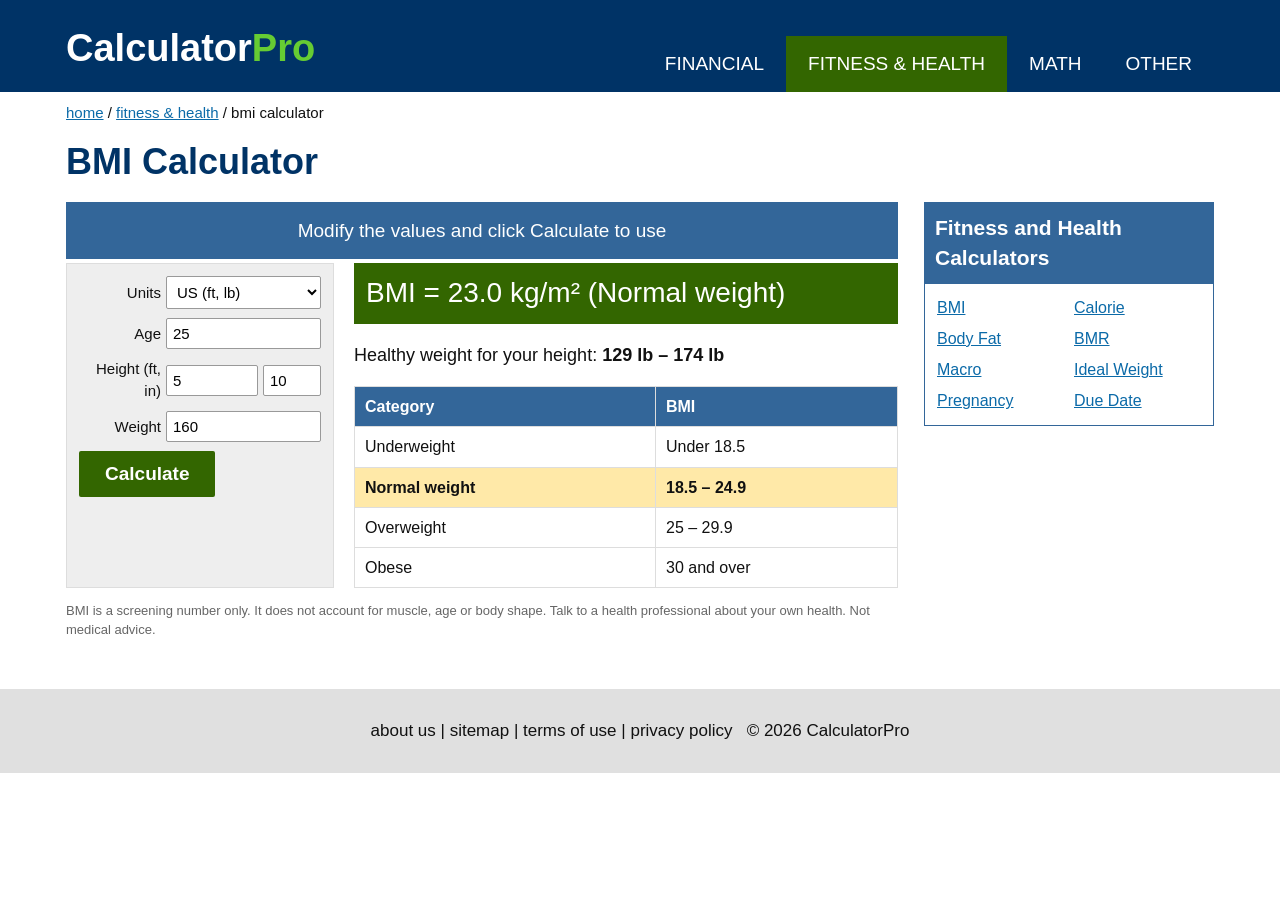
==== bmi.html @ 8b971b20 "Add files via upload" ====
<!DOCTYPE html><html lang="en"><head><meta charset="utf-8"><meta name="viewport" content="width=device-width,initial-scale=1"><link rel="stylesheet" href="style.css"><title>BMI Calculator | CalculatorPro</title></head><body>
<div class="top"><div class="w"><a class="logo" href="index.html">Calculator<span>Pro</span></a><nav><a href="index.html">FINANCIAL</a><a class="on" href="fitness-and-health.html">FITNESS &amp; HEALTH</a><a href="#">MATH</a><a href="#">OTHER</a></nav></div></div><div class="w"><div class="crumb"><a href="index.html">home</a> / <a href="fitness-and-health.html">fitness &amp; health</a> / bmi calculator</div>
<h1>BMI Calculator</h1><div class="cols"><div>
<div class="banner">Modify the values and click Calculate to use</div>
<div class="calc"><div class="panel">
<div class="r"><label for="u">Units</label><select class="s2" id="u"><option value="us">US (ft, lb)</option><option value="m">Metric (cm, kg)</option></select></div>
<div class="r"><label for="age">Age</label><input class="s2" id="age" value="25"></div>
<div class="r"><label for="h1" id="hl">Height</label><input id="h1" value="5"><input id="h2" value="10"></div>
<div class="r"><label for="w">Weight</label><input class="s2" id="w" value="160"></div>
<button class="go" id="go">Calculate</button></div>
<div><div class="pay" id="out"></div><p id="rng" style="font-size:18px"></p>
<table class="cat"><thead><tr><th>Category</th><th>BMI</th></tr></thead><tbody id="cat"></tbody></table></div></div>
<p class="note">BMI is a screening number only. It does not account for muscle, age or body shape. Talk to a health professional about your own health. Not medical advice.</p>
</div><aside class="side"><h3>Fitness and Health Calculators</h3><div><a href="bmi.html">BMI</a><a href="#">Calorie</a><a href="#">Body Fat</a><a href="#">BMR</a><a href="#">Macro</a><a href="#">Ideal Weight</a><a href="#">Pregnancy</a><a href="#">Due Date</a></div></aside></div></div><footer>about us | sitemap | terms of use | privacy policy &nbsp; &copy; 2026 CalculatorPro</footer>
<script>
const $=i=>document.getElementById(i),C=[["Underweight","Under 18.5",0,18.5],["Normal weight","18.5 – 24.9",18.5,25],["Overweight","25 – 29.9",25,30],["Obese","30 and over",30,99]];
const n=i=>parseFloat($(i).value)||0;
function calc(){const us=$("u").value=="us";$("h2").style.display=us?"":"none";$("hl").textContent=us?"Height (ft, in)":"Height (cm)";
const hm=us?(n("h1")*12+n("h2"))*0.0254:n("h1")/100,kg=us?n("w")*0.45359237:n("w");
if(hm<=0||kg<=0){$("out").textContent="Enter height and weight";return}
const b=kg/(hm*hm),cat=C.find(c=>b>=c[2]&&b<c[3]),f=x=>us?Math.round(x/0.45359237)+" lb":x.toFixed(1)+" kg";
$("out").textContent="BMI = "+b.toFixed(1)+" kg/m² ("+cat[0]+")";
$("rng").innerHTML="Healthy weight for your height: <b>"+f(18.5*hm*hm)+" – "+f(24.9*hm*hm)+"</b>";
$("cat").innerHTML=C.map(c=>"<tr"+(c==cat?' class="hi"':"")+"><td>"+c[0]+"</td><td>"+c[1]+"</td></tr>").join("")}
$("go").onclick=calc;document.querySelectorAll("input,select").forEach(e=>e.oninput=calc);calc();
</script></body></html>
---- style.css ----
*{box-sizing:border-box}
body{margin:0;font:16px/1.45 Arial,Helvetica,sans-serif;color:#111;background:#fff}
a{color:#0b6aa8}.w{max-width:1180px;margin:0 auto;padding:0 16px}
.top{background:#003366;height:92px}.top .w{display:flex;justify-content:space-between;align-items:flex-end;height:100%}
.logo{font-size:38px;font-weight:700;color:#fff;padding-bottom:16px;text-decoration:none}.logo span{color:#66cc33}
nav a{display:inline-block;color:#fff;text-decoration:none;font-size:19px;padding:14px 22px}nav a.on{background:#336600}
.crumb{padding:10px 0 0;font-size:15px}
h1{font-size:36px;margin:12px 0 14px;color:#003366}
.cols{display:grid;grid-template-columns:1fr 290px;gap:26px}
.lists{display:grid;grid-template-columns:1fr 1fr;gap:10px 30px;font-size:19px;margin-top:20px}
.lists h2{margin:0 0 4px;font-size:26px;color:#000}.lists ul{list-style:none;margin:0 0 22px;padding:0}.lists li{margin:5px 0}
.soon{color:#777}.soon small{font-size:13px;background:#eee;padding:1px 6px;border-radius:8px;margin-left:6px}
.banner{background:#336699;color:#fff;text-align:center;padding:15px;font-size:19px}
.calc{display:grid;grid-template-columns:268px 1fr;gap:20px;margin-top:4px}
.panel{background:#eee;border:1px solid #ddd;padding:12px}
.r{display:grid;grid-template-columns:1fr 92px 58px;gap:5px;align-items:center;margin-bottom:9px;font-size:15px}.r label{text-align:right}
.r input,.r select{width:100%;padding:6px;border:1px solid #999;border-radius:2px;font-size:15px;background:#fff}.r .s2{grid-column:span 2}
.go{background:#336600;color:#fff;border:0;padding:12px 26px;font-size:19px;font-weight:700;cursor:pointer;border-radius:2px}
.pay{background:#336600;color:#fff;font-size:28px;padding:10px 12px}
table{border-collapse:collapse;width:100%}.cat td,.cat th{padding:8px 10px;border:1px solid #ddd;text-align:left}.cat th{background:#336699;color:#fff}.cat .hi td{background:#ffe9a8;font-weight:700}
.side{border:1px solid #336699;align-self:start}.side h3{margin:0;background:#336699;color:#fff;padding:10px;font-size:21px}
.side div{display:grid;grid-template-columns:1fr 1fr;gap:8px 10px;padding:12px}
.note{font-size:13px;color:#666;margin-top:14px}
footer{background:#e0e0e0;text-align:center;padding:30px 10px;margin-top:36px;font-size:17px}
@media(max-width:900px){.cols,.calc,.lists{grid-template-columns:1fr}.top{height:auto}.top .w{flex-direction:column;align-items:flex-start}nav a{padding:10px 12px;font-size:16px}.logo{padding:12px 0 0}}
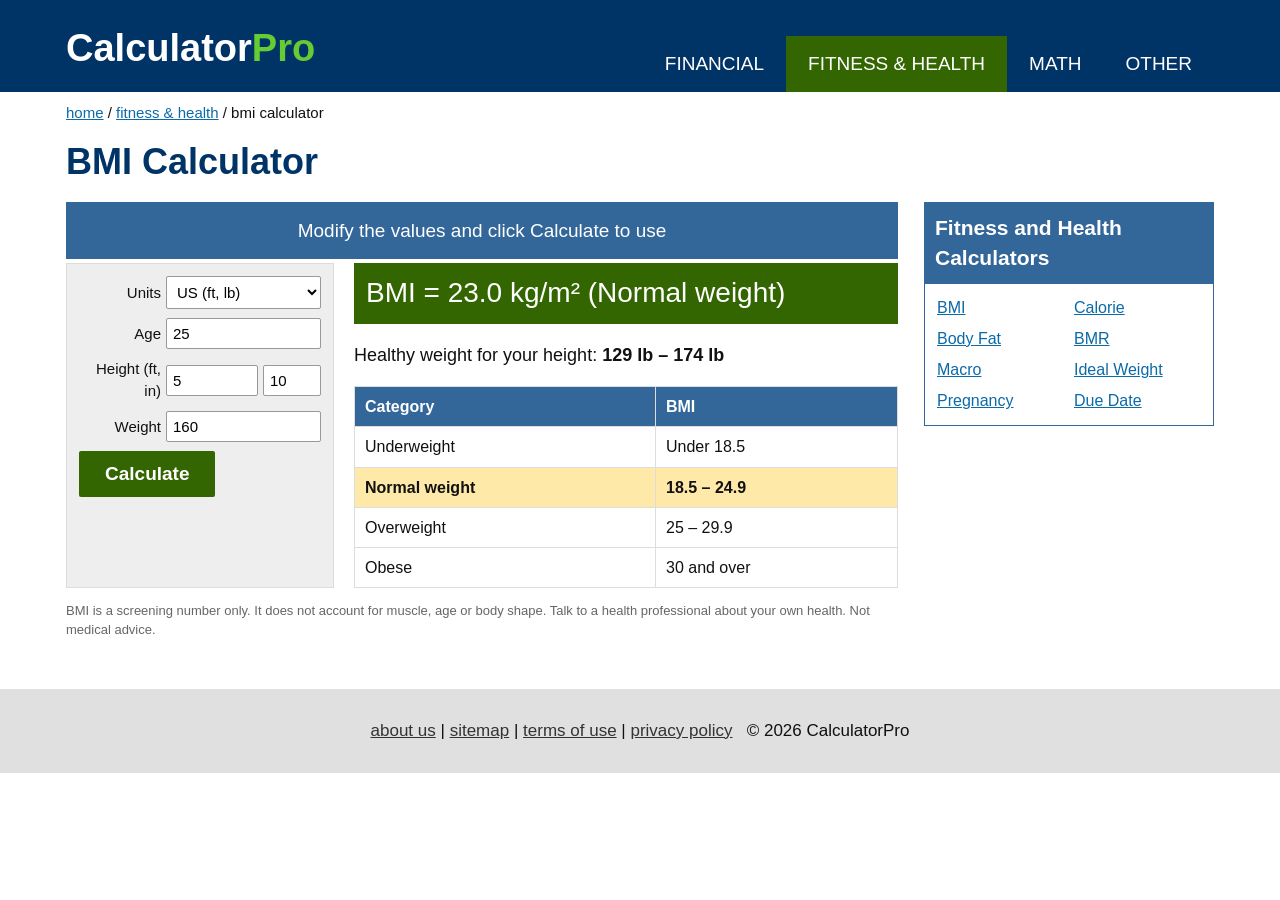
==== commit 156d6a2a: "Add files via upload" ====
--- a/bmi.html
+++ b/bmi.html
@@ -1,5 +1,5 @@
 <!DOCTYPE html><html lang="en"><head><meta charset="utf-8"><meta name="viewport" content="width=device-width,initial-scale=1"><link rel="stylesheet" href="style.css"><title>BMI Calculator | CalculatorPro</title></head><body>
-<div class="top"><div class="w"><a class="logo" href="index.html">Calculator<span>Pro</span></a><nav><a href="index.html">FINANCIAL</a><a class="on" href="fitness-and-health.html">FITNESS &amp; HEALTH</a><a href="#">MATH</a><a href="#">OTHER</a></nav></div></div><div class="w"><div class="crumb"><a href="index.html">home</a> / <a href="fitness-and-health.html">fitness &amp; health</a> / bmi calculator</div>
+<div class="top"><div class="w"><a class="logo" href="index.html">Calculator<span>Pro</span></a><nav><a href="index.html">FINANCIAL</a><a class="on" href="fitness-and-health.html">FITNESS &amp; HEALTH</a><a href="math-calculator.html">MATH</a><a href="other-calculator.html">OTHER</a></nav></div></div><div class="w"><div class="crumb"><a href="index.html">home</a> / <a href="fitness-and-health.html">fitness &amp; health</a> / bmi calculator</div>
 <h1>BMI Calculator</h1><div class="cols"><div>
 <div class="banner">Modify the values and click Calculate to use</div>
 <div class="calc"><div class="panel">
@@ -11,7 +11,7 @@
 <div><div class="pay" id="out"></div><p id="rng" style="font-size:18px"></p>
 <table class="cat"><thead><tr><th>Category</th><th>BMI</th></tr></thead><tbody id="cat"></tbody></table></div></div>
 <p class="note">BMI is a screening number only. It does not account for muscle, age or body shape. Talk to a health professional about your own health. Not medical advice.</p>
-</div><aside class="side"><h3>Fitness and Health Calculators</h3><div><a href="bmi.html">BMI</a><a href="#">Calorie</a><a href="#">Body Fat</a><a href="#">BMR</a><a href="#">Macro</a><a href="#">Ideal Weight</a><a href="#">Pregnancy</a><a href="#">Due Date</a></div></aside></div></div><footer>about us | sitemap | terms of use | privacy policy &nbsp; &copy; 2026 CalculatorPro</footer>
+</div><aside class="side"><h3>Fitness and Health Calculators</h3><div><a href="bmi.html">BMI</a><a href="#">Calorie</a><a href="#">Body Fat</a><a href="#">BMR</a><a href="#">Macro</a><a href="#">Ideal Weight</a><a href="#">Pregnancy</a><a href="#">Due Date</a></div></aside></div></div><footer><a href="about.html">about us</a> | <a href="sitemap.html">sitemap</a> | <a href="terms.html">terms of use</a> | <a href="privacy.html">privacy policy</a> &nbsp; &copy; 2026 CalculatorPro</footer>
 <script>
 const $=i=>document.getElementById(i),C=[["Underweight","Under 18.5",0,18.5],["Normal weight","18.5 – 24.9",18.5,25],["Overweight","25 – 29.9",25,30],["Obese","30 and over",30,99]];
 const n=i=>parseFloat($(i).value)||0;
--- a/style.css
+++ b/style.css
@@ -23,3 +23,5 @@
 .note{font-size:13px;color:#666;margin-top:14px}
 footer{background:#e0e0e0;text-align:center;padding:30px 10px;margin-top:36px;font-size:17px}
 @media(max-width:900px){.cols,.calc,.lists{grid-template-columns:1fr}.top{height:auto}.top .w{flex-direction:column;align-items:flex-start}nav a{padding:10px 12px;font-size:16px}.logo{padding:12px 0 0}}
+.txt{max-width:780px;margin-bottom:10px}.txt h2{font-size:22px;color:#003366;margin:26px 0 6px}.txt ul{padding-left:22px}.txt li{margin:4px 0}
+footer a{color:#333}
